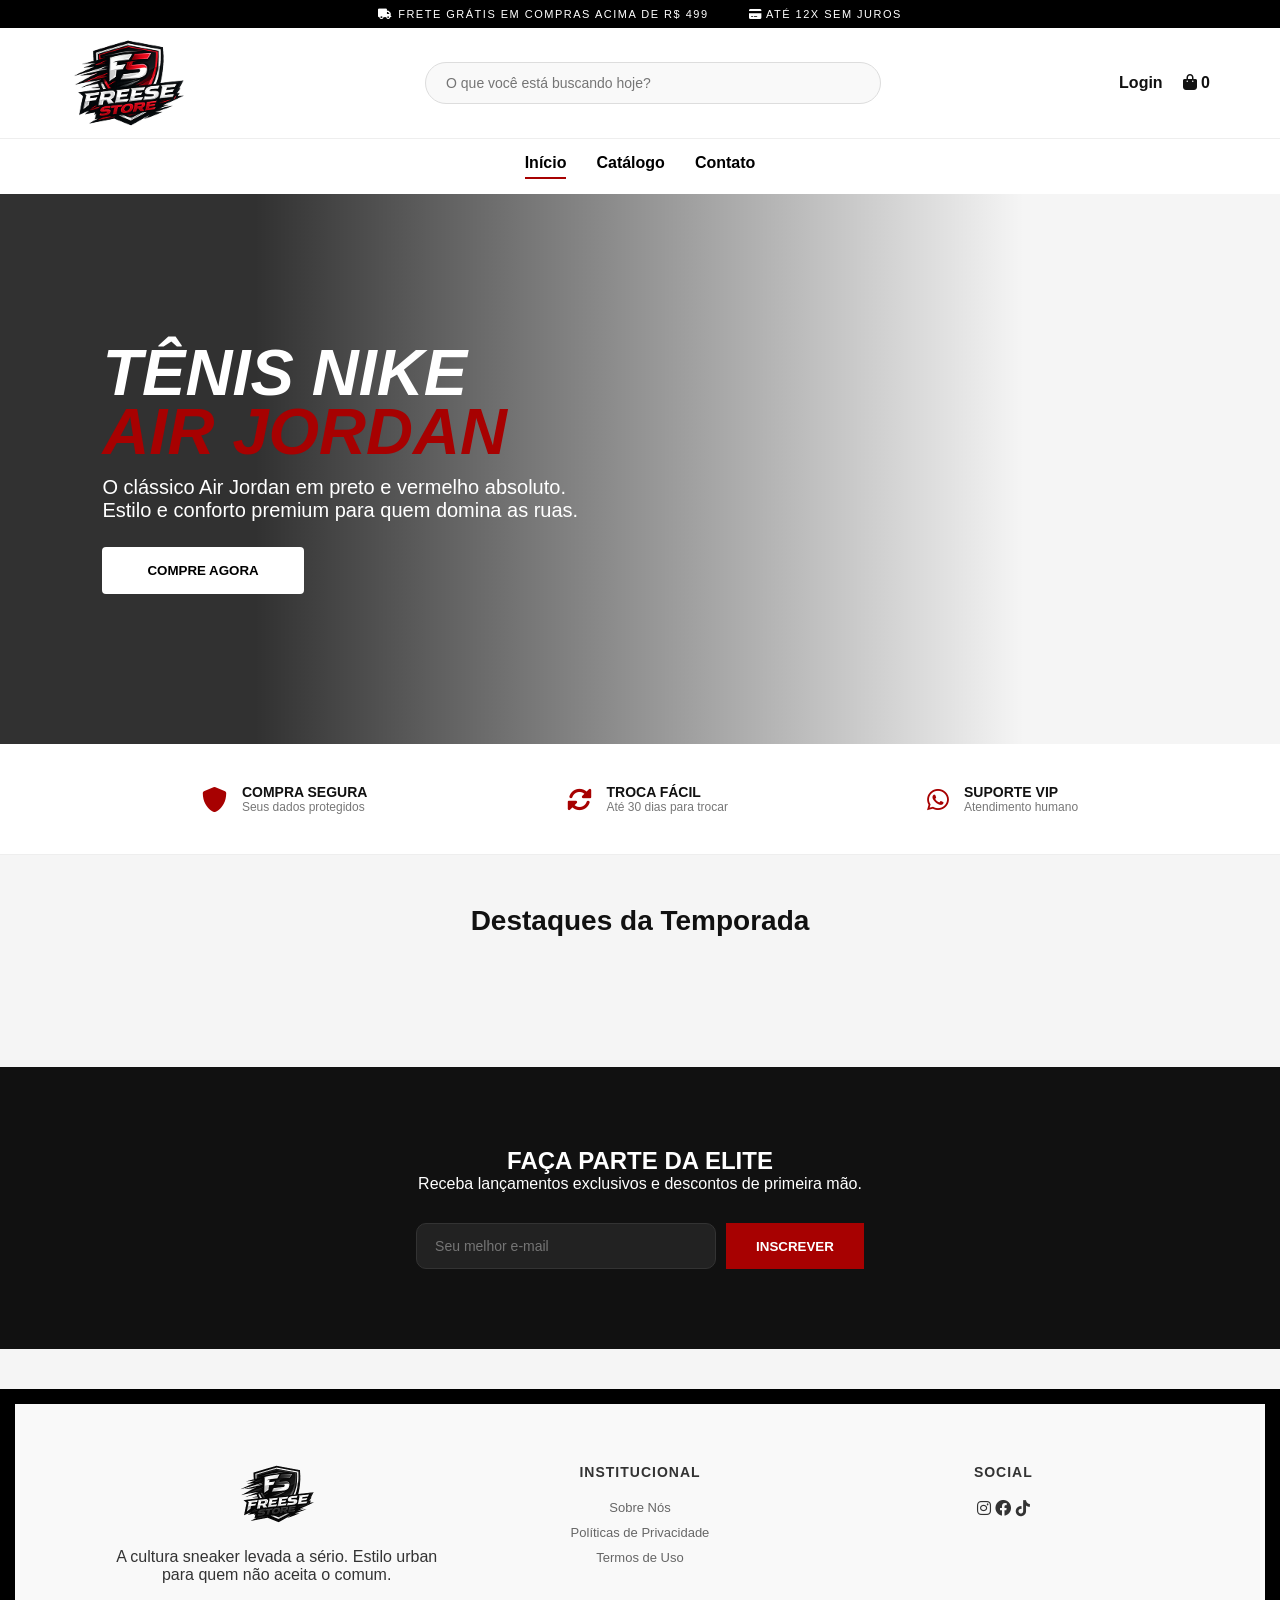
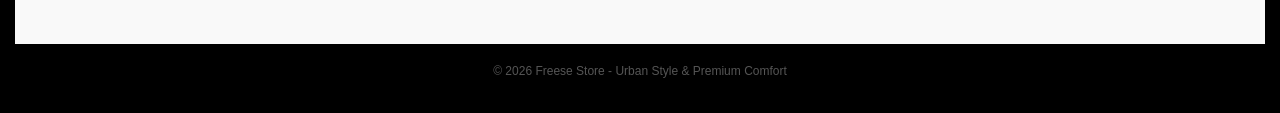
==== front/index.html @ e8590d05 "fdbdfbdfb" ====
<!DOCTYPE html>
<html lang="pt-BR">
<head>
  <meta charset="UTF-8" />
  <meta name="viewport" content="width=device-width, initial-scale=1.0">
  <title>Freese Store | Urban Style</title>
  <link rel="stylesheet" href="style.css">
  <link rel="stylesheet" href="https://cdnjs.cloudflare.com/ajax/libs/font-awesome/6.0.0/css/all.min.css">
  <link href="https://fonts.googleapis.com/css2?family=Inter:wght@400;700;900&display=swap" rel="stylesheet">
</head>
<body>

<div class="top-bar">
    <span><i class="fas fa-truck"></i> FRETE GRÁTIS EM COMPRAS ACIMA DE R$ 499</span>
    <span><i class="fas fa-credit-card"></i> ATÉ 12X SEM JUROS</span>
</div>

<header class="header">
  <div class="logo" onclick="window.location.href='/front/index.html'">
      <img src="/front/midias/freese2.png" alt="Freese Store">
  </div>

  <input type="text" class="search" id="input-busca" placeholder="O que você está buscando hoje?" />

  <div class="acoes">
      <span id="btn-login-abrir" style="cursor:pointer"><i class="far fa-user"></i> Login</span>
      <span class="carrinho" id="abrir-carrinho" style="cursor:pointer">
        <i class="fas fa-shopping-bag"></i> <span id="contador-carrinho">0</span>
      </span>
  </div>
</header>

<nav class="menu">
  <a href="/front/index.html" class="active">Início</a>
  <a href="/front/catalago/catalago.html">Catálogo</a>
  <a href="/front/contato/contato.html">Contato</a>
</nav>

<section class="banner">
  <div class="banner-overlay">
    <div class="banner-texto">
      <h2>TÊNIS NIKE<br><span>AIR JORDAN</span></h2>
      <p>O clássico Air Jordan em preto e vermelho absoluto. Estilo e conforto premium para quem domina as ruas.</p>
      <button class="btn-banner" onclick="window.location.href='/front/catalago/catalago.html'">COMPRE AGORA</button>
    </div>
  </div>
</section>

<section class="features-bar">
    <div class="feature-item">
        <i class="fas fa-shield-alt"></i>
        <div>
            <strong>Compra Segura</strong>
            <p>Seus dados protegidos</p>
        </div>
    </div>
    <div class="feature-item">
        <i class="fas fa-sync-alt"></i>
        <div>
            <strong>Troca Fácil</strong>
            <p>Até 30 dias para trocar</p>
        </div>
    </div>
    <div class="feature-item">
        <i class="fab fa-whatsapp"></i>
        <div>
            <strong>Suporte VIP</strong>
            <p>Atendimento humano</p>
        </div>
    </div>
</section>

<main class="conteudo">
    <div class="section-header">
        <h2 class="titulo-secao">Destaques da Temporada</h2>
    </div>
    <div id="lista-produtos" class="grid-produtos">
        </div>
</main>

<section class="newsletter">
    <div class="news-content">
        <h2>FAÇA PARTE DA ELITE</h2>
        <p>Receba lançamentos exclusivos e descontos de primeira mão.</p>
        <form class="news-form">
            <input type="email" placeholder="Seu melhor e-mail">
            <button type="submit">INSCREVER</button>
        </form>
    </div>
</section>

<div id="modal-login" class="modal">
    <div class="modal-content">
      <span class="close-modal">&times;</span>
      <h2 id="modal-titulo">Acessar Conta</h2>
      
      <div id="selecao-tipo" class="login-options">
        <button onclick="configurarLogin('cliente')" class="btn-opt">Sou Cliente (Entrar)</button>
        <button onclick="configurarRegistro()" class="btn-opt btn-opt-new">Criar Nova Conta</button>
        <hr style="margin: 15px 0; border: 0; border-top: 1px solid #eee;">
        <button onclick="configurarLogin('admin')" class="btn-opt btn-admin">Acesso Administrador</button>
      </div>

      <form id="form-login" class="hidden" onsubmit="efetuarLogin(event)">
        <input type="email" id="email" placeholder="Seu e-mail" required>
        <input type="password" id="senha" placeholder="Sua senha" required>
        <button type="submit" class="btn-primary">ENTRAR NA CONTA</button>
        <p onclick="voltarSelecao()" class="btn-voltar">Voltar para opções</p>
      </form>

      <form id="form-registro" class="hidden" onsubmit="registrarCliente(event)">
        <input type="text" id="reg-nome" placeholder="Nome Completo" required>
        <input type="email" id="reg-email" placeholder="E-mail de acesso" required>
        <input type="tel" id="reg-telefone" placeholder="Telefone (WhatsApp)" required>
        <input type="password" id="reg-senha" placeholder="Crie uma senha" required>
        <button type="submit" class="btn-primary" style="background: #27ae60;">FINALIZAR CADASTRO</button>
        <p onclick="voltarSelecao()" class="btn-voltar">Já tenho conta? Entrar.</p>
      </form>
    </div>
</div>

<div id="carrinho-lateral" class="carrinho-sidebar">
    <div class="carrinho-header">
        <h2>Seu Carrinho</h2>
        <span class="fechar-carrinho" onclick="toggleCarrinho()">&times;</span>
    </div>
    <div id="itens-carrinho" class="carrinho-itens-lista"></div>
    <div class="carrinho-footer">
        <div class="total-container">
            <span>Total:</span>
            <span id="valor-total-carrinho">R$ 0,00</span>
        </div>
        <button onclick="window.location.href='/front/checkout/checkout.html'" class="btn-finalizar">FINALIZAR COMPRA</button>
    </div>
</div>

<div id="carrinho-overlay" onclick="toggleCarrinho()"></div>

<footer class="footer">
    <div class="footer-grid">
        <div class="footer-col">
            <img src="/front/midias/freese2.png" alt="Logo" class="footer-logo">
            <p>A cultura sneaker levada a sério. Estilo urban para quem não aceita o comum.</p>
        </div>
        <div class="footer-col">
            <h3>INSTITUCIONAL</h3>
            <a href="#">Sobre Nós</a>
            <a href="#">Políticas de Privacidade</a>
            <a href="#">Termos de Uso</a>
        </div>
        <div class="footer-col">
            <h3>SOCIAL</h3>
            <div class="social-icons">
                <i class="fab fa-instagram"></i>
                <i class="fab fa-facebook"></i>
                <i class="fab fa-tiktok"></i>
            </div>
        </div>
    </div>
    <div class="footer-bottom">
        © 2026 Freese Store - Urban Style & Premium Comfort
    </div>
</footer>

<script src="/front/index.js" defer></script>
</body>
</html>
---- front/style.css ----
* {
  margin: 0;
  padding: 0;
  box-sizing: border-box;
  font-family: Arial, Helvetica, sans-serif;
}

body {
  background: #f5f5f5;
  color: #111;
}

#form-registro {
  display: flex;
  flex-direction: column;
  gap: 15px;
  margin-top: 20px;
}

#form-registro input {
  padding: 12px;
  border: 1px solid #ddd;
  border-radius: 4px;
}
/* ============================================================
   --- MODAL E LOGIN (ATUALIZADO PREMIUM) ---
   ============================================================ */
.modal {
    display: none;
    position: fixed;
    z-index: 2500; /* Aumentado para ficar acima de tudo */
    left: 0; top: 0;
    width: 100%; height: 100%;
    background: rgba(0,0,0,0.85); /* Fundo mais escuro para foco total */
    backdrop-filter: blur(8px); /* Efeito de desfoque profissional */
    animation: fadeIn 0.3s ease;
}

@keyframes fadeIn {
    from { opacity: 0; }
    to { opacity: 1; }
}

.modal-content {
    background: #fff;
    margin: 6% auto; /* Um pouco mais para cima para telas menores */
    padding: 40px;
    width: 100%;
    max-width: 400px;
    border-radius: 20px; /* Bordas mais modernas */
    text-align: center;
    position: relative;
    box-shadow: 0 25px 50px -12px rgba(0, 0, 0, 0.5);
    animation: slideUp 0.4s ease-out;
}

@keyframes slideUp {
    from { transform: translateY(20px); opacity: 0; }
    to { transform: translateY(0); opacity: 1; }
}

.close-modal { 
    position: absolute; 
    right: 20px; 
    top: 15px; 
    font-size: 28px; 
    cursor: pointer; 
    color: #999;
    transition: 0.3s;
}
.close-modal:hover { color: #000; }

#modal-titulo {
    font-weight: 900;
    text-transform: uppercase;
    letter-spacing: -1px;
    margin-bottom: 25px;
}

/* --- BOTÕES DE SELEÇÃO (CLIENTE/ADMIN) --- */
.login-options { 
    display: flex; 
    flex-direction: column; 
    gap: 12px; 
    margin-top: 10px; 
}

.btn-opt { 
    padding: 15px; 
    border: 2px solid #e0e0e0; 
    background: #fff; 
    cursor: pointer; 
    font-weight: bold; 
    border-radius: 10px;
    transition: all 0.3s ease;
    font-size: 14px;
}

.btn-opt:hover { 
    border-color: #000; 
    background: #f9f9f9;
    transform: translateY(-2px);
}

.btn-admin { 
    border-color: #fceaea; 
    color: #a70101; 
}
.btn-admin:hover {
    background: #fceaea;
    border-color: #a70101;
}

/* --- FORMULÁRIOS E INPUTS --- */
#form-login, #form-registro {
    display: flex;
    flex-direction: column;
    gap: 12px;
    margin-top: 20px;
}

input {
    width: 100%;
    padding: 14px 18px;
    border: 1px solid #ddd;
    border-radius: 10px;
    background: #f9f9f9;
    outline: none;
    transition: 0.3s;
    font-size: 14px;
}

input:focus {
    border-color: #a70101;
    background: #fff;
    box-shadow: 0 0 0 4px rgba(167, 1, 1, 0.1);
}

/* --- BOTÃO DE AÇÃO (ENTRAR/CADASTRAR) --- */
/* Usei a classe do seu banner para manter o estilo que você gosta */
#form-login button, #form-registro button {
    padding: 16px;
    background: #000;
    color: #fff;
    font-weight: bold;
    border: none;
    border-radius: 10px;
    cursor: pointer;
    transition: 0.3s;
    text-transform: uppercase;
    letter-spacing: 1px;
}

#form-login button:hover, #form-registro button:hover {
    background: #a70101;
    transform: translateY(-2px);
}

.btn-voltar { 
    font-size: 12px; 
    margin-top: 20px; 
    cursor: pointer; 
    text-decoration: underline; 
    color: #888; 
    transition: 0.3s;
}
.btn-voltar:hover { color: #000; }

.hidden { display: none !important; }
/* --- GRID PRODUTOS CENTRALIZADO --- */
#lista-produtos {
  display: grid;
  grid-template-columns: repeat(auto-fit, minmax(260px, 1fr));
  gap: 30px;
  justify-content: center;
}

/* Resto do seu CSS (Header, Banner, etc) mantém igual... */


/* TOPO */
.top-bar {
  background: #000;
  color: #fff;
  display: flex;
  justify-content: space-around;
  padding: 8px;
  font-size: 14px;
}

/* HEADER */
.header {
  display: flex;
  align-items: center;
  justify-content: space-between;
  padding: 10px 70px;
  background: #fff;
}
.logo {
  display: flex;
  align-items: center;
  cursor: pointer;
}

.logo img{
  height: 90px;
  width: auto;
  object-fit: contain;
}

.search {
  width: 40%;
  padding: 12px 20px;
  border-radius: 25px;
  border: 1px solid #ddd;
  outline: none;
}

.acoes { display: flex; gap: 20px; align-items: center; font-weight: bold; }


/* MENU */
.menu {
  display: flex;
  justify-content: center;
  gap: 30px;
  padding: 15px;
  background: #fff;
  border-top: 1px solid #eee;
}

.menu {
  display: flex;
  justify-content: center;
  gap: 30px;
  padding: 15px;
  background: #fff;
}

.menu a { text-decoration: none; color: #000; font-weight: bold; padding-bottom: 5px; }
.menu a.active { border-bottom: 2px solid #a70101; }

/* --- BANNER NIKE AIR MAX PRETO --- */
.banner {
  /* Link de uma imagem de alta qualidade do Nike Air Max Preto */
  background-image: linear-gradient(to right, rgba(0,0,0,0.8) 20%, rgba(0,0,0,0) 80%), 
                    url('https://images.unsplash.com/photo-1552346053-c33aa8b3d665?q=80&w=1170&auto=format&fit=crop&ixlib=rb-4.1.0&ixid=M3wxMjA3fDB8MHxwaG90by1wYWdlfHx8fGVufDB8fHx8fA%3D%3D');
  background-size: cover;
  background-position: center;
  height: 550px;
  display: flex;
  align-items: center;
  color: #fff;
  padding: 0 8%;
}

.banner-texto h2 {
  font-size: 65px;
  line-height: 0.9;
  margin-bottom: 15px;
  font-weight: 900;
  font-style: italic;
}

.banner-texto h2 span {
  color: #a70101; /* Um amarelo vibrante para destacar o modelo */
}

.banner-texto p {
  font-size: 20px;
  margin-bottom: 25px;
  max-width: 500px;
}

.btn-banner {
  padding: 16px 45px;
  background: #fff;
  color: #000;
  font-weight: bold;
  border: none;
  border-radius: 4px;
  cursor: pointer;
  transition: 0.3s;
  text-transform: uppercase;
}

.btn-banner:hover {
  background: #a70101;
  transform: scale(1.05);
}

.conteudo {
  padding: 50px;
  max-width: 1200px; /* Define um limite de largura */
  margin: 0 auto;    /* Centraliza o bloco na tela */
  text-align: center;
}
.titulo-secao {
    align-items: center;
  font-size: 28px;
  margin-bottom: 30px;
}

/* GRID DE PRODUTOS */
#lista-produtos {
  display: grid;
  grid-template-columns: repeat(auto-fill, minmax(260px, 1fr));
  gap: 30px;
}
.produto {
  background: #fff;
  padding: 20px;
  border-radius: 10px;
  text-align: center;
  transition: transform 0.3s, box-shadow 0.3s;
  border: 1px solid #eee;
}

.produto:hover {
  transform: translateY(-5px);
  box-shadow: 0 10px 20px rgba(0,0,0,0.05);
}

.produto img {
  width: 100%;
  height: 220px;
  object-fit: contain;
}

.produto h3 {
  margin: 15px 0 10px;
  font-size: 16px;
}

.preco {
  color: #a70101;
  font-size: 18px;
  font-weight: bold;
  margin-bottom: 10px;
}

.produto button {
  background: #000;
  color: #fff;
  border: none;
  padding: 10px;
  cursor: pointer;
  width: 100%;
}

/* FOOTER */
.footer {
  background: #000;
  color: #fff;
  text-align: center;
  padding: 15px;
  margin-top: 40px;
}

/* Sidebar do Carrinho */
.carrinho-sidebar {
    position: fixed;
    right: -400px; /* Começa escondido */
    top: 0;
    width: 350px;
    height: 100%;
    background: #fff;
    box-shadow: -5px 0 15px rgba(0,0,0,0.1);
    z-index: 2000;
    transition: 0.4s ease;
    display: flex;
    flex-direction: column;
}

.carrinho-sidebar.ativo { right: 0; }

#carrinho-overlay {
    display: none;
    position: fixed;
    top: 0; left: 0;
    width: 100%; height: 100%;
    background: rgba(0,0,0,0.5);
    z-index: 1999;
}

.carrinho-header {
    padding: 20px;
    border-bottom: 1px solid #eee;
    display: flex;
    justify-content: space-between;
    align-items: center;
}

.carrinho-itens-lista {
    flex-grow: 1;
    overflow-y: auto;
    padding: 20px;
}

.item-no-carrinho {
    display: flex;
    gap: 10px;
    margin-bottom: 15px;
    border-bottom: 1px solid #f9f9f9;
    padding-bottom: 10px;
}

.item-no-carrinho img { width: 60px; height: 60px; object-fit: contain; }

.carrinho-footer { padding: 20px; border-top: 1px solid #eee; }

.total-container {
    display: flex;
    justify-content: space-between;
    font-size: 20px;
    font-weight: bold;
    margin-bottom: 15px;
}

.btn-finalizar {
    width: 100%;
    padding: 15px;
    background: #27ae60;
    color: white;
    border: none;
    font-weight: bold;
    cursor: pointer;
    border-radius: 4px;
}

/* Sidebar do Carrinho */
.carrinho-sidebar {
    position: fixed;
    right: -400px;
    top: 0;
    width: 350px;
    height: 100%;
    background: #fff;
    box-shadow: -5px 0 15px rgba(0,0,0,0.2);
    z-index: 2001;
    transition: 0.4s ease-in-out;
    display: flex;
    flex-direction: column;
}

.carrinho-sidebar.ativo { right: 0; }

#carrinho-overlay {
    display: none;
    position: fixed;
    top: 0; left: 0;
    width: 100%; height: 100%;
    background: rgba(0,0,0,0.6);
    z-index: 2000;
}

.carrinho-header {
    padding: 20px;
    background: #000;
    color: #fff;
    display: flex;
    justify-content: space-between;
    align-items: center;
}

.fechar-carrinho { cursor: pointer; font-size: 28px; }

.carrinho-itens-lista {
    flex-grow: 1;
    overflow-y: auto;
    padding: 15px;
}

.item-no-carrinho {
    display: flex;
    align-items: center;
    gap: 15px;
    padding: 10px 0;
    border-bottom: 1px solid #eee;
}

.item-no-carrinho img { width: 60px; height: 60px; object-fit: contain; }

.carrinho-footer {
    padding: 20px;
    background: #f9f9f9;
    border-top: 1px solid #ddd;
}

.total-container {
    display: flex;
    justify-content: space-between;
    font-size: 1.2rem;
    font-weight: bold;
    margin-bottom: 15px;
}

.btn-finalizar {
    width: 100%;
    padding: 15px;
    background: #27ae60;
    color: white;
    border: none;
    border-radius: 4px;
    font-weight: bold;
    cursor: pointer;
}

.btn-finalizar:hover { background: #219150; }

.hidden { display: none !important; }


/* Top Bar */
.top-bar {
    background: #000;
    color: #fff;
    padding: 8px;
    text-align: center;
    font-size: 11px;
    letter-spacing: 1.5px;
    display: flex;
    justify-content: center;
    gap: 40px;
}

/* Features Bar */
.features-bar {
    display: flex;
    justify-content: space-around;
    padding: 40px 8%;
    background: #fff;
    border-bottom: 1px solid #eee;
}
.feature-item { display: flex; align-items: center; gap: 15px; }
.feature-item i { font-size: 25px; color: #a70101; }
.feature-item strong { display: block; font-size: 14px; text-transform: uppercase; }
.feature-item p { font-size: 12px; color: #777; }

/* Newsletter */
.newsletter {
    background: #111;
    color: #fff;
    padding: 80px 20px;
    text-align: center;
    margin-top: 50px;
}
.news-form {
    margin-top: 30px;
    display: flex;
    justify-content: center;
    gap: 10px;
}
.news-form input { max-width: 300px; background: #222; border: 1px solid #333; color: #fff; }
.news-form button { padding: 15px 30px; background: #a70101; color: #fff; border: none; font-weight: bold; cursor: pointer; }

/* Footer Grid */
.footer-grid {
    display: grid;
    grid-template-columns: repeat(auto-fit, minmax(200px, 1fr));
    gap: 40px;
    padding: 60px 8%;
    background: #f9f9f9;
    color: #333;
}
.footer-col h3 { font-size: 14px; margin-bottom: 20px; letter-spacing: 1px; }
.footer-col a { display: block; text-decoration: none; color: #666; margin-bottom: 10px; font-size: 13px; }
.footer-logo { height: 60px; margin-bottom: 20px; filter: grayscale(1); }
.footer-bottom { text-align: center; padding: 20px; background: #000; color: #555; font-size: 12px; }
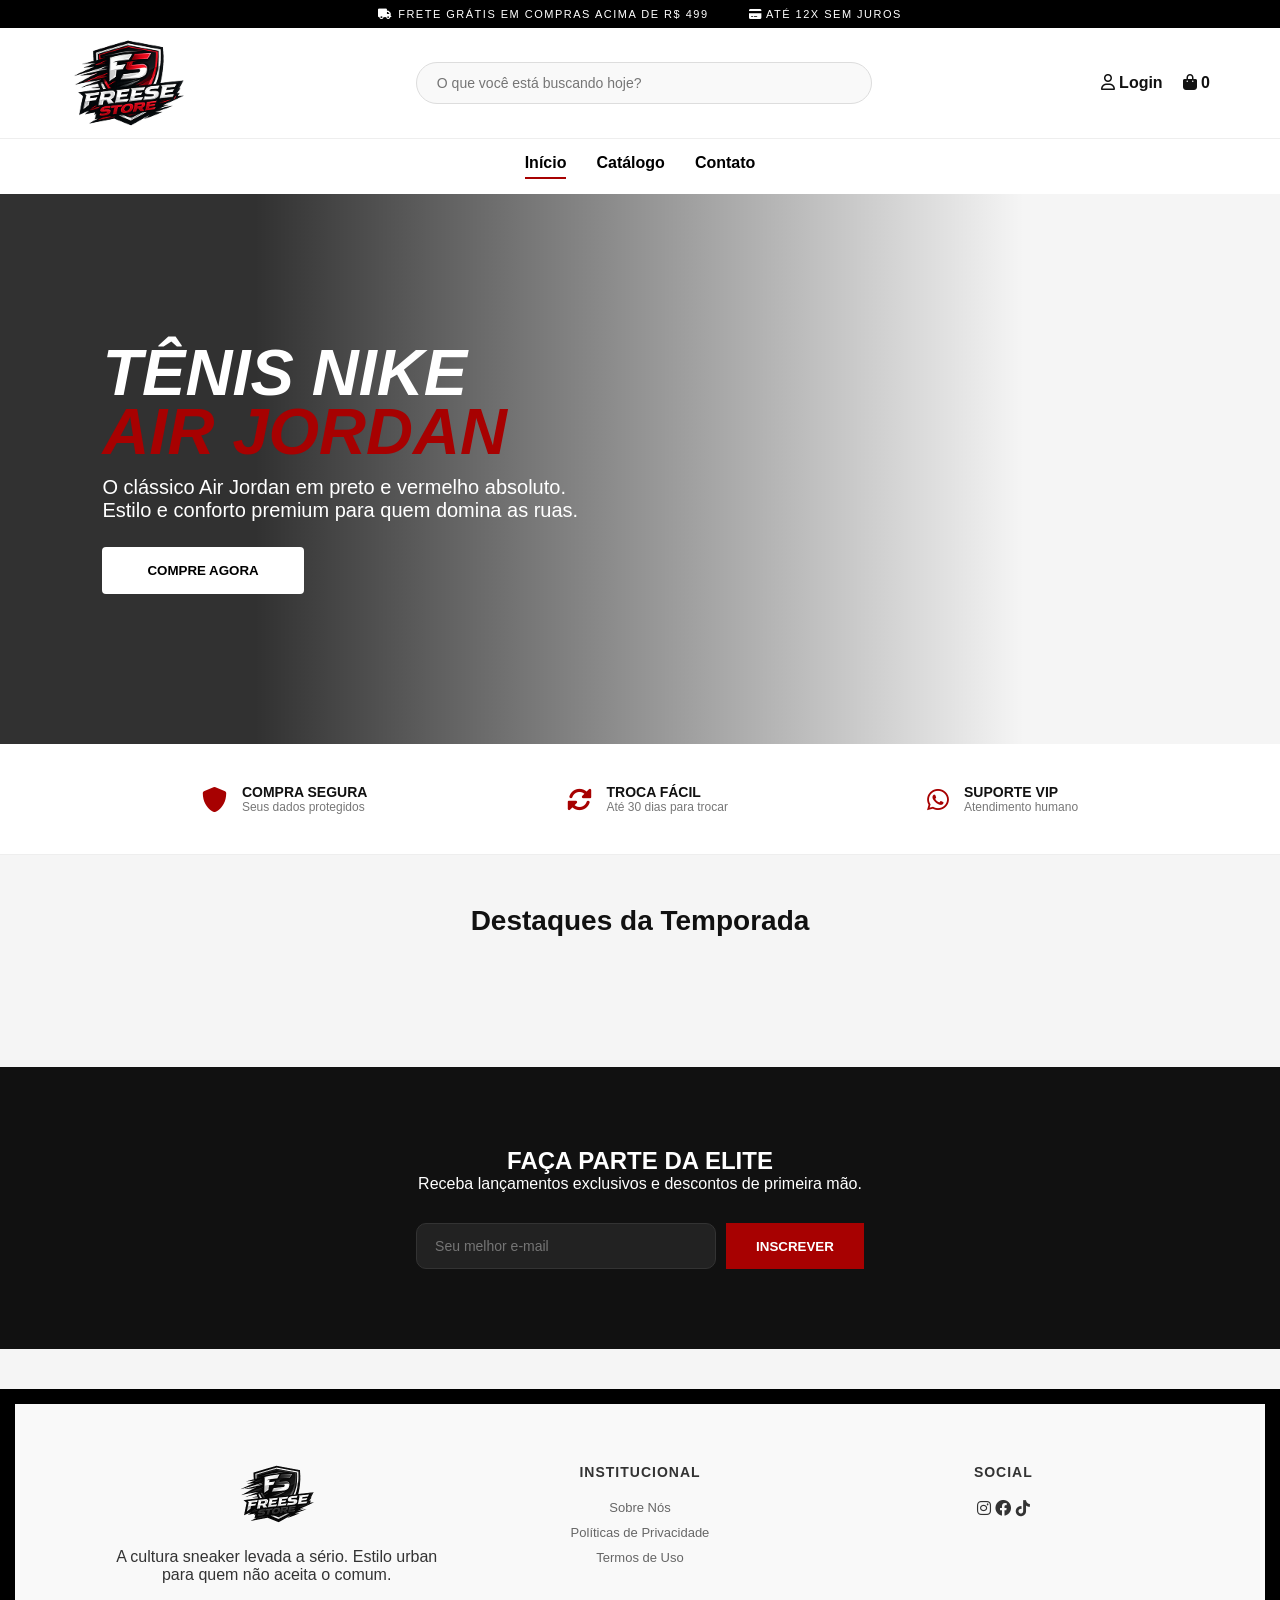
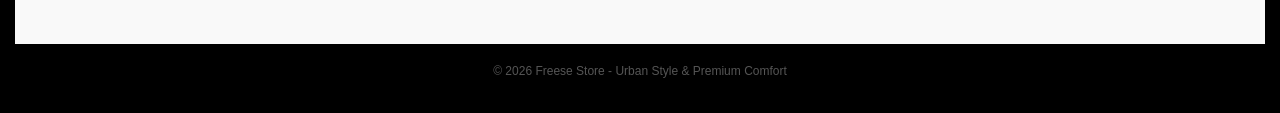
==== commit 94a10a61: "atualizaçao tudo" ====
--- a/front/index.html
+++ b/front/index.html
@@ -16,8 +16,8 @@
 </div>
 
 <header class="header">
-  <div class="logo" onclick="window.location.href='/front/index.html'">
-      <img src="/front/midias/freese2.png" alt="Freese Store">
+  <div class="logo" onclick="window.location.href='/index.html'">
+      <img src="midias/freese2.png" alt="Freese Store">
   </div>
 
   <input type="text" class="search" id="input-busca" placeholder="O que você está buscando hoje?" />
@@ -31,9 +31,9 @@
 </header>
 
 <nav class="menu">
-  <a href="/front/index.html" class="active">Início</a>
-  <a href="/front/catalago/catalago.html">Catálogo</a>
-  <a href="/front/contato/contato.html">Contato</a>
+  <a href="index.html" class="active">Início</a>
+  <a href="catalago/catalago.html">Catálogo</a>
+  <a href="contato/contato.html">Contato</a>
 </nav>
 
 <section class="banner">
@@ -41,7 +41,7 @@
     <div class="banner-texto">
       <h2>TÊNIS NIKE<br><span>AIR JORDAN</span></h2>
       <p>O clássico Air Jordan em preto e vermelho absoluto. Estilo e conforto premium para quem domina as ruas.</p>
-      <button class="btn-banner" onclick="window.location.href='/front/catalago/catalago.html'">COMPRE AGORA</button>
+      <button class="btn-banner" onclick="window.location.href='catalago/catalago.html'">COMPRE AGORA</button>
     </div>
   </div>
 </section>
@@ -130,7 +130,7 @@
             <span>Total:</span>
             <span id="valor-total-carrinho">R$ 0,00</span>
         </div>
-        <button onclick="window.location.href='/front/checkout/checkout.html'" class="btn-finalizar">FINALIZAR COMPRA</button>
+        <button onclick="window.location.href='/checkout/checkout.html'" class="btn-finalizar">FINALIZAR COMPRA</button>
     </div>
 </div>
 
@@ -139,7 +139,7 @@
 <footer class="footer">
     <div class="footer-grid">
         <div class="footer-col">
-            <img src="/front/midias/freese2.png" alt="Logo" class="footer-logo">
+            <img src="midias/freese2.png" alt="Logo" class="footer-logo">
             <p>A cultura sneaker levada a sério. Estilo urban para quem não aceita o comum.</p>
         </div>
         <div class="footer-col">
@@ -162,6 +162,6 @@
     </div>
 </footer>
 
-<script src="/front/index.js" defer></script>
+<script src="/index.js" defer></script>
 </body>
 </html>
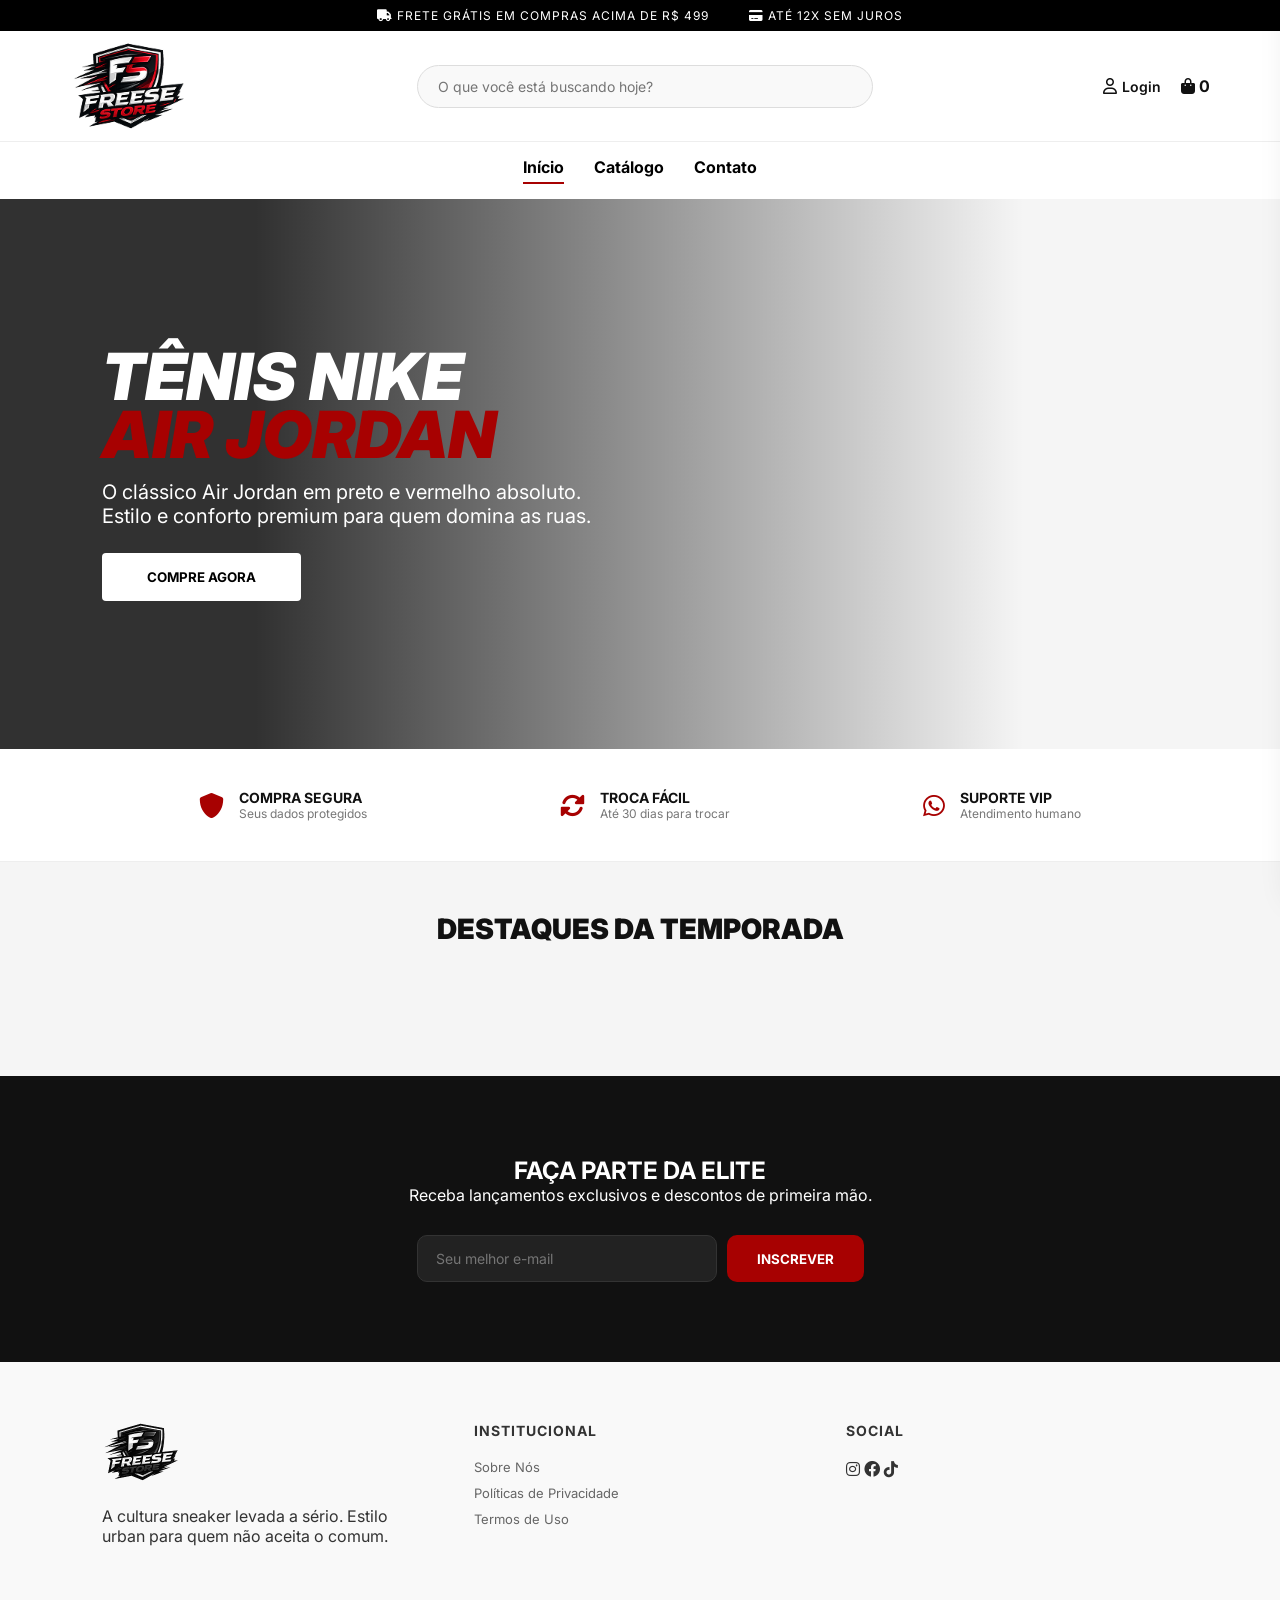
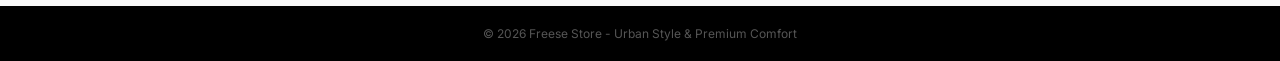
==== commit 8fd77d67: "atualizao geral" ====
--- a/front/index.html
+++ b/front/index.html
@@ -23,7 +23,7 @@
   <input type="text" class="search" id="input-busca" placeholder="O que você está buscando hoje?" />
 
   <div class="acoes">
-      <span id="btn-login-abrir" style="cursor:pointer"><i class="far fa-user"></i> Login</span>
+      <span id="btn-login-abrir" style="cursor:pointer; display: flex; align-items: center;"><i class="far fa-user" style="margin-right: 5px;"></i> Login</span>
       <span class="carrinho" id="abrir-carrinho" style="cursor:pointer">
         <i class="fas fa-shopping-bag"></i> <span id="contador-carrinho">0</span>
       </span>
@@ -74,8 +74,7 @@
     <div class="section-header">
         <h2 class="titulo-secao">Destaques da Temporada</h2>
     </div>
-    <div id="lista-produtos" class="grid-produtos">
-        </div>
+    <div id="lista-produtos" class="grid-produtos"></div>
 </main>
 
 <section class="newsletter">
@@ -89,6 +88,7 @@
     </div>
 </section>
 
+<!-- MODAL DE LOGIN E REGISTRO -->
 <div id="modal-login" class="modal">
     <div class="modal-content">
       <span class="close-modal">&times;</span>
@@ -105,20 +105,48 @@
         <input type="email" id="email" placeholder="Seu e-mail" required>
         <input type="password" id="senha" placeholder="Sua senha" required>
         <button type="submit" class="btn-primary">ENTRAR NA CONTA</button>
-        <p onclick="voltarSelecao()" class="btn-voltar">Voltar para opções</p>
+        <p onclick="voltarSelecao()" class="btn-voltar" style="text-align: center; margin-top: 15px; cursor: pointer; font-size: 14px; color: #555; text-decoration: underline;">Voltar para opções</p>
       </form>
 
       <form id="form-registro" class="hidden" onsubmit="registrarCliente(event)">
+        <div style="text-align: center; margin-bottom: 20px;">
+            <img id="preview-foto-registro" src="data:image/svg+xml;charset=UTF-8,%3Csvg xmlns='http://www.w3.org/2000/svg' viewBox='0 0 24 24' fill='%23ccc'%3E%3Cpath d='M12 12c2.21 0 4-1.79 4-4s-1.79-4-4-4-4 1.79-4 4 1.79 4 4 4zm0 2c-2.67 0-8 1.34-8 4v2h16v-2c0-2.66-5.33-4-8-4z'/%3E%3C/svg%3E" style="width: 90px; height: 90px; border-radius: 50%; object-fit: cover; border: 3px solid #eee; margin-bottom: 10px; box-shadow: 0 4px 10px rgba(0,0,0,0.05);">
+            <br>
+            <label for="reg-foto" style="cursor: pointer; color: #333; font-size: 13px; font-weight: bold; text-decoration: underline;"><i class="fas fa-camera"></i> Escolher Foto (Opcional)</label>
+            <input type="file" id="reg-foto" accept="image/*" style="display: none;" onchange="previewImagemRegistro(event)">
+        </div>
+
         <input type="text" id="reg-nome" placeholder="Nome Completo" required>
         <input type="email" id="reg-email" placeholder="E-mail de acesso" required>
         <input type="tel" id="reg-telefone" placeholder="Telefone (WhatsApp)" required>
         <input type="password" id="reg-senha" placeholder="Crie uma senha" required>
-        <button type="submit" class="btn-primary" style="background: #27ae60;">FINALIZAR CADASTRO</button>
-        <p onclick="voltarSelecao()" class="btn-voltar">Já tenho conta? Entrar.</p>
+        <button type="submit" class="btn-primary">FINALIZAR CADASTRO</button>
+        <p onclick="voltarSelecao()" class="btn-voltar" style="text-align: center; margin-top: 15px; cursor: pointer; font-size: 14px; color: #555; text-decoration: underline;">Já tenho conta? Entrar.</p>
       </form>
     </div>
 </div>
 
+<!-- MODAL DE MEU PERFIL -->
+<div id="modal-perfil" class="modal">
+    <div class="modal-content" style="text-align: center;">
+      <span class="close-modal">&times;</span>
+      <h2>Meu Perfil</h2>
+      
+      <div style="margin: 20px 0;">
+          <img id="preview-foto-perfil" src="data:image/svg+xml;charset=UTF-8,%3Csvg xmlns='http://www.w3.org/2000/svg' viewBox='0 0 24 24' fill='%23ccc'%3E%3Cpath d='M12 12c2.21 0 4-1.79 4-4s-1.79-4-4-4-4 1.79-4 4 1.79 4 4 4zm0 2c-2.67 0-8 1.34-8 4v2h16v-2c0-2.66-5.33-4-8-4z'/%3E%3C/svg%3E" alt="Sua Foto" style="width: 120px; height: 120px; border-radius: 50%; object-fit: cover; border: 4px solid #fff; box-shadow: 0 5px 15px rgba(0,0,0,0.15); margin-bottom: 15px;">
+          <br>
+          <label for="foto-perfil" style="cursor: pointer; color: #111; font-size: 14px; font-weight: bold; text-decoration: underline;"><i class="fas fa-camera"></i> Trocar Foto</label>
+          <input type="file" id="foto-perfil" accept="image/*" style="display: none;" onchange="previewImagemPerfil(event)">
+      </div>
+
+      <div style="display: flex; flex-direction: column; gap: 12px; margin-top: 25px;">
+          <button onclick="salvarFotoPerfil()" class="btn-primary">SALVAR FOTO</button>
+          <button onclick="sairConta()" class="btn-sair">SAIR DA CONTA</button>
+      </div>
+    </div>
+</div>
+
+<!-- CARRINHO LATERAL -->
 <div id="carrinho-lateral" class="carrinho-sidebar">
     <div class="carrinho-header">
         <h2>Seu Carrinho</h2>
@@ -130,7 +158,7 @@
             <span>Total:</span>
             <span id="valor-total-carrinho">R$ 0,00</span>
         </div>
-        <button onclick="window.location.href='/checkout/checkout.html'" class="btn-finalizar">FINALIZAR COMPRA</button>
+        <button id="btn-finalizar-compra" onclick="window.location.href='/checkout/checkout.html'">FINALIZAR COMPRA</button>
     </div>
 </div>
 
@@ -162,6 +190,6 @@
     </div>
 </footer>
 
-<script src="/index.js" defer></script>
+<script src="index.js" defer></script>
 </body>
-</html>+</html>
--- a/front/style.css
+++ b/front/style.css
@@ -1,569 +1,388 @@
+/* ============================================================
+   1. CONFIGURAÇÕES GERAIS E CORES
+   ============================================================ */
+:root {
+    --premium-red: #a70101;
+    --dark: #111;
+    --light-gray: #f9f9f9;
+    --white: #ffffff;
+    --transition: 0.3s ease;
+}
+
 * {
-  margin: 0;
-  padding: 0;
-  box-sizing: border-box;
-  font-family: Arial, Helvetica, sans-serif;
+    margin: 0;
+    padding: 0;
+    box-sizing: border-box;
+    font-family: 'Inter', sans-serif;
 }
 
 body {
-  background: #f5f5f5;
-  color: #111;
-}
-
-#form-registro {
-  display: flex;
-  flex-direction: column;
-  gap: 15px;
-  margin-top: 20px;
-}
-
-#form-registro input {
-  padding: 12px;
-  border: 1px solid #ddd;
-  border-radius: 4px;
-}
-/* ============================================================
-   --- MODAL E LOGIN (ATUALIZADO PREMIUM) ---
+    background: #f5f5f5;
+    color: var(--dark);
+}
+
+/* ============================================================
+   2. HEADER, NAV E TOP BAR
+   ============================================================ */
+.top-bar {
+    background: #000;
+    color: #fff;
+    display: flex;
+    justify-content: center;
+    gap: 40px;
+    padding: 8px;
+    font-size: 12px;
+    letter-spacing: 1px;
+}
+
+.header {
+    display: flex;
+    align-items: center;
+    justify-content: space-between;
+    padding: 10px 70px;
+    background: #fff;
+}
+
+.logo {
+    display: flex;
+    align-items: center;
+    cursor: pointer;
+}
+
+.logo img {
+    height: 90px;
+    width: auto;
+    object-fit: contain;
+}
+
+.search {
+    width: 40%;
+    padding: 12px 20px;
+    border-radius: 25px;
+    border: 1px solid #ddd;
+    outline: none;
+    font-size: 14px;
+}
+
+.acoes { 
+    display: flex; 
+    gap: 20px; 
+    align-items: center; 
+    font-weight: bold; 
+}
+
+.menu {
+    display: flex;
+    justify-content: center;
+    gap: 30px;
+    padding: 15px;
+    background: #fff;
+    border-top: 1px solid #eee;
+}
+
+.menu a { 
+    text-decoration: none; 
+    color: #000; 
+    font-weight: bold; 
+    padding-bottom: 5px; 
+}
+
+.menu a.active { border-bottom: 2px solid var(--premium-red); }
+
+/* ============================================================
+   3. BANNER E DESTAQUES (HOME)
+   ============================================================ */
+.banner {
+    background-image: linear-gradient(to right, rgba(0,0,0,0.8) 20%, rgba(0,0,0,0) 80%), 
+                      url('https://images.unsplash.com/photo-1552346053-c33aa8b3d665?q=80&w=1170&auto=format&fit=crop&ixlib=rb-4.1.0&ixid=M3wxMjA3fDB8MHxwaG90by1wYWdlfHx8fGVufDB8fHx8fA%3D%3D');
+    background-size: cover;
+    background-position: center;
+    height: 550px;
+    display: flex;
+    align-items: center;
+    color: #fff;
+    padding: 0 8%;
+}
+
+.banner-texto h2 {
+    font-size: 65px;
+    line-height: 0.9;
+    margin-bottom: 15px;
+    font-weight: 900;
+    font-style: italic;
+}
+
+.banner-texto h2 span { color: var(--premium-red); }
+
+.banner-texto p {
+    font-size: 20px;
+    margin-bottom: 25px;
+    max-width: 500px;
+}
+
+.btn-banner {
+    padding: 16px 45px;
+    background: #fff;
+    color: #000;
+    font-weight: bold;
+    border: none;
+    border-radius: 4px;
+    cursor: pointer;
+    transition: var(--transition);
+    text-transform: uppercase;
+}
+
+.btn-banner:hover {
+    background: var(--premium-red);
+    color: #fff;
+    transform: scale(1.05);
+}
+
+.features-bar {
+    display: flex;
+    justify-content: space-around;
+    padding: 40px 8%;
+    background: #fff;
+    border-bottom: 1px solid #eee;
+}
+
+.feature-item { display: flex; align-items: center; gap: 15px; }
+.feature-item i { font-size: 25px; color: var(--premium-red); }
+.feature-item strong { display: block; font-size: 14px; text-transform: uppercase; }
+.feature-item p { font-size: 12px; color: #777; }
+
+/* ============================================================
+   4. CONTEÚDO E GRID DE PRODUTOS
+   ============================================================ */
+.conteudo {
+    padding: 50px;
+    max-width: 1200px;
+    margin: 0 auto;
+    text-align: center;
+}
+
+.titulo-secao {
+    font-size: 28px;
+    margin-bottom: 30px;
+    text-transform: uppercase;
+    font-weight: 900;
+}
+
+.grid-produtos {
+    display: grid;
+    grid-template-columns: repeat(auto-fill, minmax(260px, 1fr));
+    gap: 30px;
+    justify-content: center;
+}
+
+.produto {
+    background: #fff;
+    padding: 20px;
+    border-radius: 15px; /* Bordas mais suaves */
+    text-align: center;
+    transition: var(--transition);
+    border: 1px solid transparent;
+}
+
+.produto:hover {
+    transform: translateY(-5px);
+    box-shadow: 0 10px 20px rgba(0,0,0,0.08);
+    border-color: #eee;
+}
+
+.produto img {
+    width: 100%;
+    height: 220px;
+    object-fit: contain;
+}
+
+.produto h3 {
+    margin: 15px 0 10px;
+    font-size: 15px;
+    font-weight: 700;
+    text-transform: uppercase;
+}
+
+.preco {
+    color: var(--premium-red);
+    font-size: 20px;
+    font-weight: 900;
+    margin-bottom: 15px;
+}
+
+/* 👇 AQUI UNIFIQUEI O BOTÃO DOS PRODUTOS 👇 */
+.produto button {
+    width: 100%;
+    padding: 15px;
+    background: #000;
+    color: #fff;
+    border: none;
+    border-radius: 12px;
+    font-weight: 700;
+    cursor: pointer;
+    transition: var(--transition);
+}
+
+.produto button:hover {
+    background: var(--premium-red);
+}
+
+/* ============================================================
+   5. MODAL (LOGIN, REGISTRO E PERFIL) - PADRÃO PREMIUM
    ============================================================ */
 .modal {
     display: none;
     position: fixed;
-    z-index: 2500; /* Aumentado para ficar acima de tudo */
+    z-index: 3000; 
     left: 0; top: 0;
     width: 100%; height: 100%;
-    background: rgba(0,0,0,0.85); /* Fundo mais escuro para foco total */
-    backdrop-filter: blur(8px); /* Efeito de desfoque profissional */
+    background: rgba(0,0,0,0.85); 
+    backdrop-filter: blur(8px); 
     animation: fadeIn 0.3s ease;
 }
 
-@keyframes fadeIn {
-    from { opacity: 0; }
-    to { opacity: 1; }
-}
+@keyframes fadeIn { from { opacity: 0; } to { opacity: 1; } }
 
 .modal-content {
     background: #fff;
-    margin: 6% auto; /* Um pouco mais para cima para telas menores */
+    margin: 6% auto; 
     padding: 40px;
     width: 100%;
-    max-width: 400px;
-    border-radius: 20px; /* Bordas mais modernas */
+    max-width: 420px;
+    border-radius: 20px; 
     text-align: center;
     position: relative;
     box-shadow: 0 25px 50px -12px rgba(0, 0, 0, 0.5);
     animation: slideUp 0.4s ease-out;
 }
 
-@keyframes slideUp {
-    from { transform: translateY(20px); opacity: 0; }
-    to { transform: translateY(0); opacity: 1; }
-}
+@keyframes slideUp { from { transform: translateY(20px); opacity: 0; } to { transform: translateY(0); opacity: 1; } }
 
 .close-modal { 
-    position: absolute; 
-    right: 20px; 
-    top: 15px; 
-    font-size: 28px; 
-    cursor: pointer; 
-    color: #999;
-    transition: 0.3s;
+    position: absolute; right: 20px; top: 15px; 
+    font-size: 28px; cursor: pointer; color: #999; transition: 0.3s;
 }
 .close-modal:hover { color: #000; }
 
-#modal-titulo {
-    font-weight: 900;
-    text-transform: uppercase;
-    letter-spacing: -1px;
-    margin-bottom: 25px;
-}
-
-/* --- BOTÕES DE SELEÇÃO (CLIENTE/ADMIN) --- */
-.login-options { 
-    display: flex; 
-    flex-direction: column; 
-    gap: 12px; 
-    margin-top: 10px; 
-}
+#modal-titulo { font-weight: 900; text-transform: uppercase; margin-bottom: 25px; }
+
+.login-options { display: flex; flex-direction: column; gap: 12px; margin-top: 10px; }
 
 .btn-opt { 
-    padding: 15px; 
-    border: 2px solid #e0e0e0; 
-    background: #fff; 
-    cursor: pointer; 
-    font-weight: bold; 
-    border-radius: 10px;
-    transition: all 0.3s ease;
-    font-size: 14px;
-}
-
-.btn-opt:hover { 
-    border-color: #000; 
-    background: #f9f9f9;
-    transform: translateY(-2px);
-}
-
-.btn-admin { 
-    border-color: #fceaea; 
-    color: #a70101; 
-}
-.btn-admin:hover {
-    background: #fceaea;
-    border-color: #a70101;
-}
-
-/* --- FORMULÁRIOS E INPUTS --- */
-#form-login, #form-registro {
-    display: flex;
-    flex-direction: column;
-    gap: 12px;
-    margin-top: 20px;
-}
+    padding: 15px; border: 2px solid #e0e0e0; background: #fff; 
+    cursor: pointer; font-weight: bold; border-radius: 10px;
+    transition: all 0.3s ease; font-size: 14px;
+}
+.btn-opt:hover { border-color: #000; background: #f9f9f9; transform: translateY(-2px); }
+
+.btn-admin { border-color: #fceaea; color: var(--premium-red); }
+.btn-admin:hover { background: #fceaea; border-color: var(--premium-red); }
+
+#form-login, #form-registro { display: flex; flex-direction: column; gap: 12px; margin-top: 20px; }
 
 input {
-    width: 100%;
-    padding: 14px 18px;
-    border: 1px solid #ddd;
-    border-radius: 10px;
-    background: #f9f9f9;
-    outline: none;
-    transition: 0.3s;
-    font-size: 14px;
-}
-
-input:focus {
-    border-color: #a70101;
-    background: #fff;
-    box-shadow: 0 0 0 4px rgba(167, 1, 1, 0.1);
-}
-
-/* --- BOTÃO DE AÇÃO (ENTRAR/CADASTRAR) --- */
-/* Usei a classe do seu banner para manter o estilo que você gosta */
-#form-login button, #form-registro button {
-    padding: 16px;
-    background: #000;
-    color: #fff;
-    font-weight: bold;
-    border: none;
-    border-radius: 10px;
-    cursor: pointer;
-    transition: 0.3s;
-    text-transform: uppercase;
-    letter-spacing: 1px;
-}
-
-#form-login button:hover, #form-registro button:hover {
-    background: #a70101;
-    transform: translateY(-2px);
-}
-
-.btn-voltar { 
-    font-size: 12px; 
-    margin-top: 20px; 
-    cursor: pointer; 
-    text-decoration: underline; 
-    color: #888; 
-    transition: 0.3s;
-}
+    width: 100%; padding: 14px 18px; border: 1px solid #ddd;
+    border-radius: 10px; background: #f9f9f9; outline: none;
+    transition: 0.3s; font-size: 14px;
+}
+input:focus { border-color: var(--premium-red); background: #fff; box-shadow: 0 0 0 4px rgba(167, 1, 1, 0.1); }
+
+.btn-primary, .btn-sair {
+    width: 100%; padding: 16px; font-weight: bold; border: none;
+    border-radius: 10px; cursor: pointer; transition: all 0.3s ease;
+    text-transform: uppercase; font-size: 14px; margin-bottom: 5px;
+}
+.btn-primary { background: #000; color: #fff; }
+.btn-primary:hover { background: var(--premium-red); transform: translateY(-2px); box-shadow: 0 5px 15px rgba(167, 1, 1, 0.3); }
+
+.btn-sair { background: #fff; color: #111; border: 2px solid #eee; }
+.btn-sair:hover { background: #fceaea; color: var(--premium-red); border-color: var(--premium-red); transform: translateY(-2px); }
+
+.btn-voltar { font-size: 12px; margin-top: 10px; cursor: pointer; text-decoration: underline; color: #888; transition: 0.3s; }
 .btn-voltar:hover { color: #000; }
-
 .hidden { display: none !important; }
-/* --- GRID PRODUTOS CENTRALIZADO --- */
-#lista-produtos {
-  display: grid;
-  grid-template-columns: repeat(auto-fit, minmax(260px, 1fr));
-  gap: 30px;
-  justify-content: center;
-}
-
-/* Resto do seu CSS (Header, Banner, etc) mantém igual... */
-
-
-/* TOPO */
-.top-bar {
-  background: #000;
-  color: #fff;
-  display: flex;
-  justify-content: space-around;
-  padding: 8px;
-  font-size: 14px;
-}
-
-/* HEADER */
-.header {
-  display: flex;
-  align-items: center;
-  justify-content: space-between;
-  padding: 10px 70px;
-  background: #fff;
-}
-.logo {
-  display: flex;
-  align-items: center;
-  cursor: pointer;
-}
-
-.logo img{
-  height: 90px;
-  width: auto;
-  object-fit: contain;
-}
-
-.search {
-  width: 40%;
-  padding: 12px 20px;
-  border-radius: 25px;
-  border: 1px solid #ddd;
-  outline: none;
-}
-
-.acoes { display: flex; gap: 20px; align-items: center; font-weight: bold; }
-
-
-/* MENU */
-.menu {
-  display: flex;
-  justify-content: center;
-  gap: 30px;
-  padding: 15px;
-  background: #fff;
-  border-top: 1px solid #eee;
-}
-
-.menu {
-  display: flex;
-  justify-content: center;
-  gap: 30px;
-  padding: 15px;
-  background: #fff;
-}
-
-.menu a { text-decoration: none; color: #000; font-weight: bold; padding-bottom: 5px; }
-.menu a.active { border-bottom: 2px solid #a70101; }
-
-/* --- BANNER NIKE AIR MAX PRETO --- */
-.banner {
-  /* Link de uma imagem de alta qualidade do Nike Air Max Preto */
-  background-image: linear-gradient(to right, rgba(0,0,0,0.8) 20%, rgba(0,0,0,0) 80%), 
-                    url('https://images.unsplash.com/photo-1552346053-c33aa8b3d665?q=80&w=1170&auto=format&fit=crop&ixlib=rb-4.1.0&ixid=M3wxMjA3fDB8MHxwaG90by1wYWdlfHx8fGVufDB8fHx8fA%3D%3D');
-  background-size: cover;
-  background-position: center;
-  height: 550px;
-  display: flex;
-  align-items: center;
-  color: #fff;
-  padding: 0 8%;
-}
-
-.banner-texto h2 {
-  font-size: 65px;
-  line-height: 0.9;
-  margin-bottom: 15px;
-  font-weight: 900;
-  font-style: italic;
-}
-
-.banner-texto h2 span {
-  color: #a70101; /* Um amarelo vibrante para destacar o modelo */
-}
-
-.banner-texto p {
-  font-size: 20px;
-  margin-bottom: 25px;
-  max-width: 500px;
-}
-
-.btn-banner {
-  padding: 16px 45px;
-  background: #fff;
-  color: #000;
-  font-weight: bold;
-  border: none;
-  border-radius: 4px;
-  cursor: pointer;
-  transition: 0.3s;
-  text-transform: uppercase;
-}
-
-.btn-banner:hover {
-  background: #a70101;
-  transform: scale(1.05);
-}
-
-.conteudo {
-  padding: 50px;
-  max-width: 1200px; /* Define um limite de largura */
-  margin: 0 auto;    /* Centraliza o bloco na tela */
-  text-align: center;
-}
-.titulo-secao {
-    align-items: center;
-  font-size: 28px;
-  margin-bottom: 30px;
-}
-
-/* GRID DE PRODUTOS */
-#lista-produtos {
-  display: grid;
-  grid-template-columns: repeat(auto-fill, minmax(260px, 1fr));
-  gap: 30px;
-}
-.produto {
-  background: #fff;
-  padding: 20px;
-  border-radius: 10px;
-  text-align: center;
-  transition: transform 0.3s, box-shadow 0.3s;
-  border: 1px solid #eee;
-}
-
-.produto:hover {
-  transform: translateY(-5px);
-  box-shadow: 0 10px 20px rgba(0,0,0,0.05);
-}
-
-.produto img {
-  width: 100%;
-  height: 220px;
-  object-fit: contain;
-}
-
-.produto h3 {
-  margin: 15px 0 10px;
-  font-size: 16px;
-}
-
-.preco {
-  color: #a70101;
-  font-size: 18px;
-  font-weight: bold;
-  margin-bottom: 10px;
-}
-
-.produto button {
-  background: #000;
-  color: #fff;
-  border: none;
-  padding: 10px;
-  cursor: pointer;
-  width: 100%;
-}
-
-/* FOOTER */
-.footer {
-  background: #000;
-  color: #fff;
-  text-align: center;
-  padding: 15px;
-  margin-top: 40px;
-}
-
-/* Sidebar do Carrinho */
+
+/* ============================================================
+   6. CARRINHO LATERAL (IGUAL AO CATÁLOGO)
+   ============================================================ */
 .carrinho-sidebar {
     position: fixed;
-    right: -400px; /* Começa escondido */
+    right: -400px;
     top: 0;
-    width: 350px;
+    width: 380px;
     height: 100%;
     background: #fff;
-    box-shadow: -5px 0 15px rgba(0,0,0,0.1);
-    z-index: 2000;
-    transition: 0.4s ease;
+    z-index: 3000;
+    transition: 0.4s cubic-bezier(0.165, 0.84, 0.44, 1);
     display: flex;
     flex-direction: column;
+    box-shadow: -10px 0 30px rgba(0,0,0,0.1);
 }
 
 .carrinho-sidebar.ativo { right: 0; }
+
+.carrinho-header {
+    padding: 30px;
+    border-bottom: 1px solid #eee;
+    display: flex;
+    justify-content: space-between;
+    align-items: center;
+}
+
+.fechar-carrinho { cursor: pointer; font-size: 24px; }
+
+.carrinho-itens-lista { flex-grow: 1; overflow-y: auto; padding: 20px; }
+
+.item-no-carrinho { display: flex; gap: 15px; padding: 15px; border-bottom: 1px solid #f5f5f5; align-items: center; }
+.item-no-carrinho img { width: 70px; height: 70px; object-fit: contain; }
+
+.carrinho-footer { padding: 30px; border-top: 1px solid #eee; background: #fcfcfc; }
+
+.total-container { display: flex; justify-content: space-between; font-size: 22px; font-weight: 900; margin-bottom: 20px; }
+
+/* 👇 ESTE É O BOTÃO VERDE FINALIZAR COMPRA AJUSTADO 👇 */
+#btn-finalizar-compra {
+    width: 100%;
+    padding: 18px;
+    background: #27ae60;
+    color: white;
+    border: none;
+    font-weight: 700;
+    border-radius: 12px;
+    cursor: pointer;
+    text-transform: uppercase;
+    transition: var(--transition);
+}
+
+#btn-finalizar-compra:hover {
+    background: #219150;
+}
 
 #carrinho-overlay {
     display: none;
     position: fixed;
     top: 0; left: 0;
     width: 100%; height: 100%;
-    background: rgba(0,0,0,0.5);
-    z-index: 1999;
-}
-
-.carrinho-header {
-    padding: 20px;
-    border-bottom: 1px solid #eee;
-    display: flex;
-    justify-content: space-between;
-    align-items: center;
-}
-
-.carrinho-itens-lista {
-    flex-grow: 1;
-    overflow-y: auto;
-    padding: 20px;
-}
-
-.item-no-carrinho {
-    display: flex;
-    gap: 10px;
-    margin-bottom: 15px;
-    border-bottom: 1px solid #f9f9f9;
-    padding-bottom: 10px;
-}
-
-.item-no-carrinho img { width: 60px; height: 60px; object-fit: contain; }
-
-.carrinho-footer { padding: 20px; border-top: 1px solid #eee; }
-
-.total-container {
-    display: flex;
-    justify-content: space-between;
-    font-size: 20px;
-    font-weight: bold;
-    margin-bottom: 15px;
-}
-
-.btn-finalizar {
-    width: 100%;
-    padding: 15px;
-    background: #27ae60;
-    color: white;
-    border: none;
-    font-weight: bold;
-    cursor: pointer;
-    border-radius: 4px;
-}
-
-/* Sidebar do Carrinho */
-.carrinho-sidebar {
-    position: fixed;
-    right: -400px;
-    top: 0;
-    width: 350px;
-    height: 100%;
-    background: #fff;
-    box-shadow: -5px 0 15px rgba(0,0,0,0.2);
-    z-index: 2001;
-    transition: 0.4s ease-in-out;
-    display: flex;
-    flex-direction: column;
-}
-
-.carrinho-sidebar.ativo { right: 0; }
-
-#carrinho-overlay {
-    display: none;
-    position: fixed;
-    top: 0; left: 0;
-    width: 100%; height: 100%;
-    background: rgba(0,0,0,0.6);
-    z-index: 2000;
-}
-
-.carrinho-header {
-    padding: 20px;
-    background: #000;
-    color: #fff;
-    display: flex;
-    justify-content: space-between;
-    align-items: center;
-}
-
-.fechar-carrinho { cursor: pointer; font-size: 28px; }
-
-.carrinho-itens-lista {
-    flex-grow: 1;
-    overflow-y: auto;
-    padding: 15px;
-}
-
-.item-no-carrinho {
-    display: flex;
-    align-items: center;
-    gap: 15px;
-    padding: 10px 0;
-    border-bottom: 1px solid #eee;
-}
-
-.item-no-carrinho img { width: 60px; height: 60px; object-fit: contain; }
-
-.carrinho-footer {
-    padding: 20px;
-    background: #f9f9f9;
-    border-top: 1px solid #ddd;
-}
-
-.total-container {
-    display: flex;
-    justify-content: space-between;
-    font-size: 1.2rem;
-    font-weight: bold;
-    margin-bottom: 15px;
-}
-
-.btn-finalizar {
-    width: 100%;
-    padding: 15px;
-    background: #27ae60;
-    color: white;
-    border: none;
-    border-radius: 4px;
-    font-weight: bold;
-    cursor: pointer;
-}
-
-.btn-finalizar:hover { background: #219150; }
-
-.hidden { display: none !important; }
-
-
-/* Top Bar */
-.top-bar {
-    background: #000;
-    color: #fff;
-    padding: 8px;
-    text-align: center;
-    font-size: 11px;
-    letter-spacing: 1.5px;
-    display: flex;
-    justify-content: center;
-    gap: 40px;
-}
-
-/* Features Bar */
-.features-bar {
-    display: flex;
-    justify-content: space-around;
-    padding: 40px 8%;
-    background: #fff;
-    border-bottom: 1px solid #eee;
-}
-.feature-item { display: flex; align-items: center; gap: 15px; }
-.feature-item i { font-size: 25px; color: #a70101; }
-.feature-item strong { display: block; font-size: 14px; text-transform: uppercase; }
-.feature-item p { font-size: 12px; color: #777; }
-
-/* Newsletter */
+    background: rgba(0,0,0,0.4);
+    z-index: 2999;
+}
+
+/* ============================================================
+   7. NEWSLETTER E FOOTER
+   ============================================================ */
 .newsletter {
-    background: #111;
-    color: #fff;
-    padding: 80px 20px;
-    text-align: center;
-    margin-top: 50px;
-}
-.news-form {
-    margin-top: 30px;
-    display: flex;
-    justify-content: center;
-    gap: 10px;
-}
+    background: #111; color: #fff; padding: 80px 20px;
+    text-align: center; margin-top: 50px;
+}
+.news-form { margin-top: 30px; display: flex; justify-content: center; gap: 10px; }
 .news-form input { max-width: 300px; background: #222; border: 1px solid #333; color: #fff; }
-.news-form button { padding: 15px 30px; background: #a70101; color: #fff; border: none; font-weight: bold; cursor: pointer; }
-
-/* Footer Grid */
+.news-form button { padding: 15px 30px; background: var(--premium-red); color: #fff; border: none; font-weight: bold; cursor: pointer; border-radius: 10px;}
+
 .footer-grid {
-    display: grid;
-    grid-template-columns: repeat(auto-fit, minmax(200px, 1fr));
-    gap: 40px;
-    padding: 60px 8%;
-    background: #f9f9f9;
-    color: #333;
+    display: grid; grid-template-columns: repeat(auto-fit, minmax(200px, 1fr));
+    gap: 40px; padding: 60px 8%; background: #f9f9f9; color: #333;
 }
 .footer-col h3 { font-size: 14px; margin-bottom: 20px; letter-spacing: 1px; }
 .footer-col a { display: block; text-decoration: none; color: #666; margin-bottom: 10px; font-size: 13px; }
 .footer-logo { height: 60px; margin-bottom: 20px; filter: grayscale(1); }
-.footer-bottom { text-align: center; padding: 20px; background: #000; color: #555; font-size: 12px; }+.footer-bottom { text-align: center; padding: 20px; background: #000; color: #555; font-size: 12px; }
